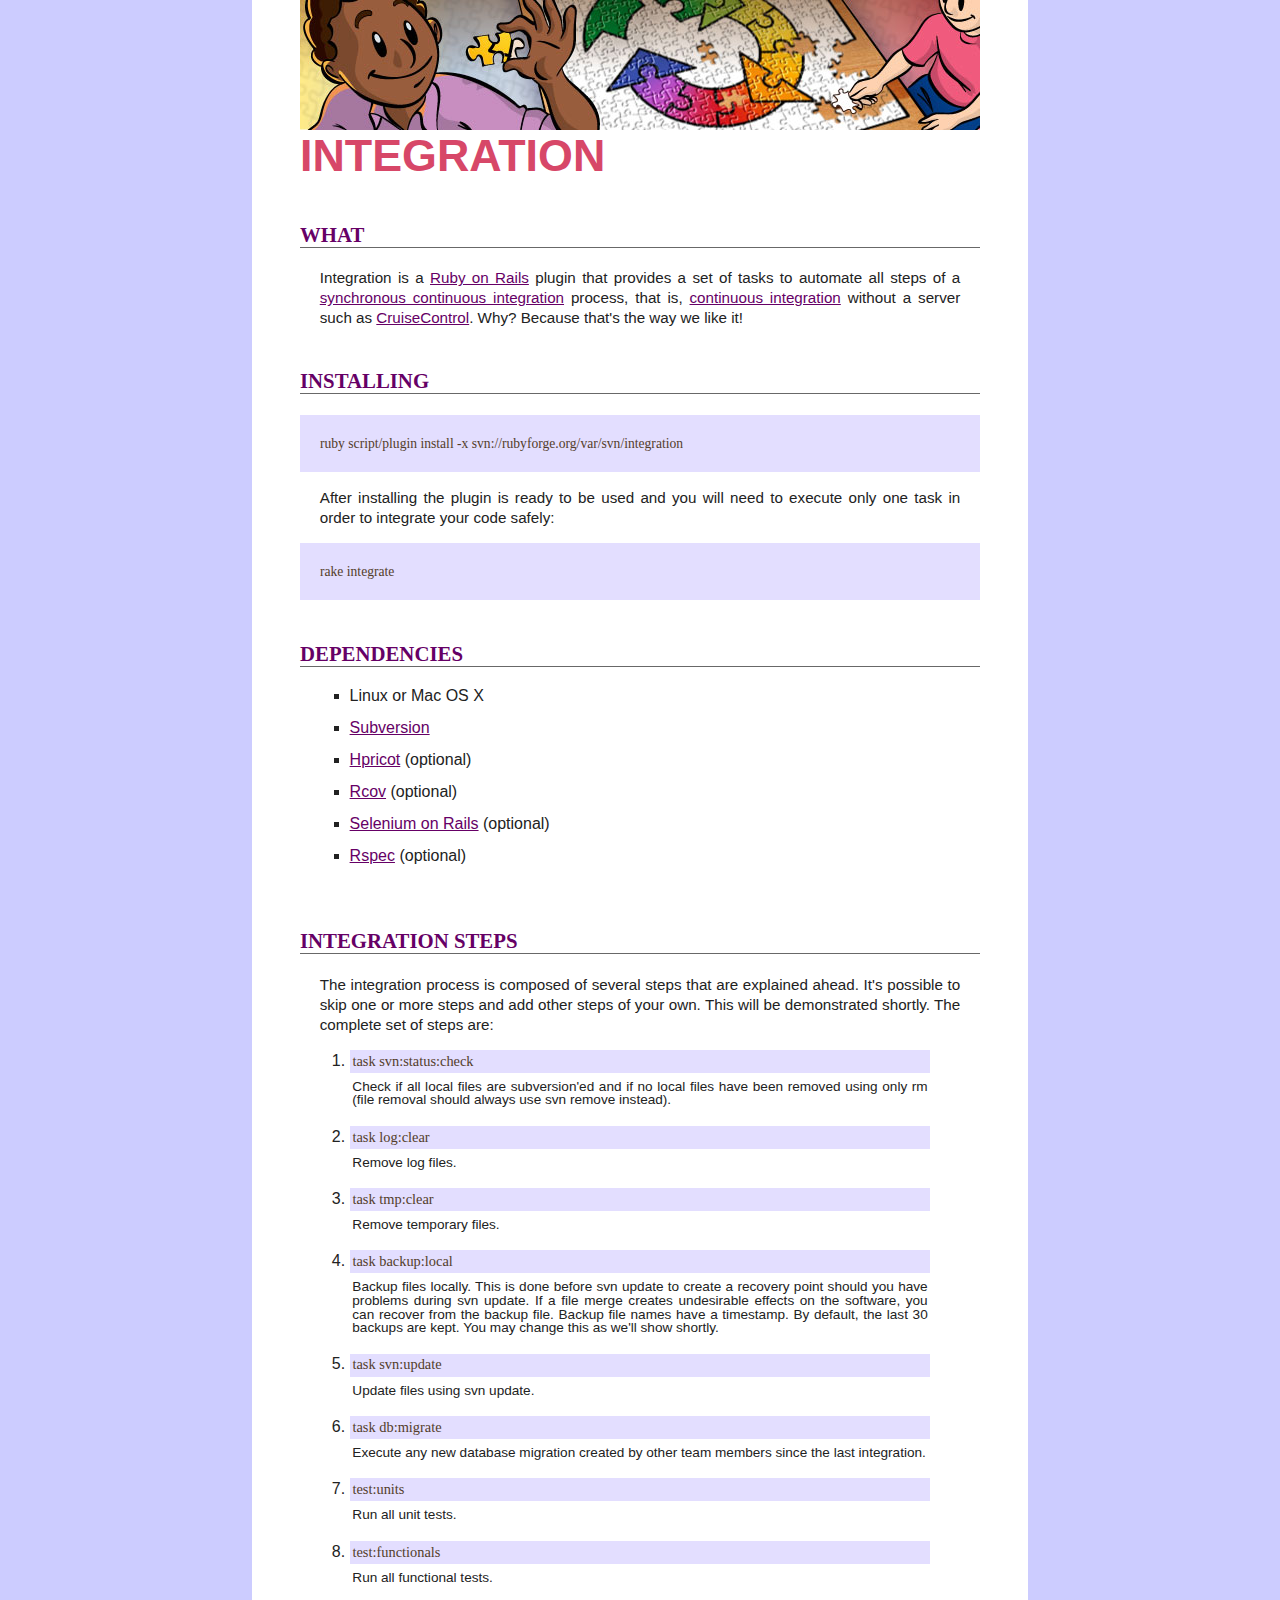
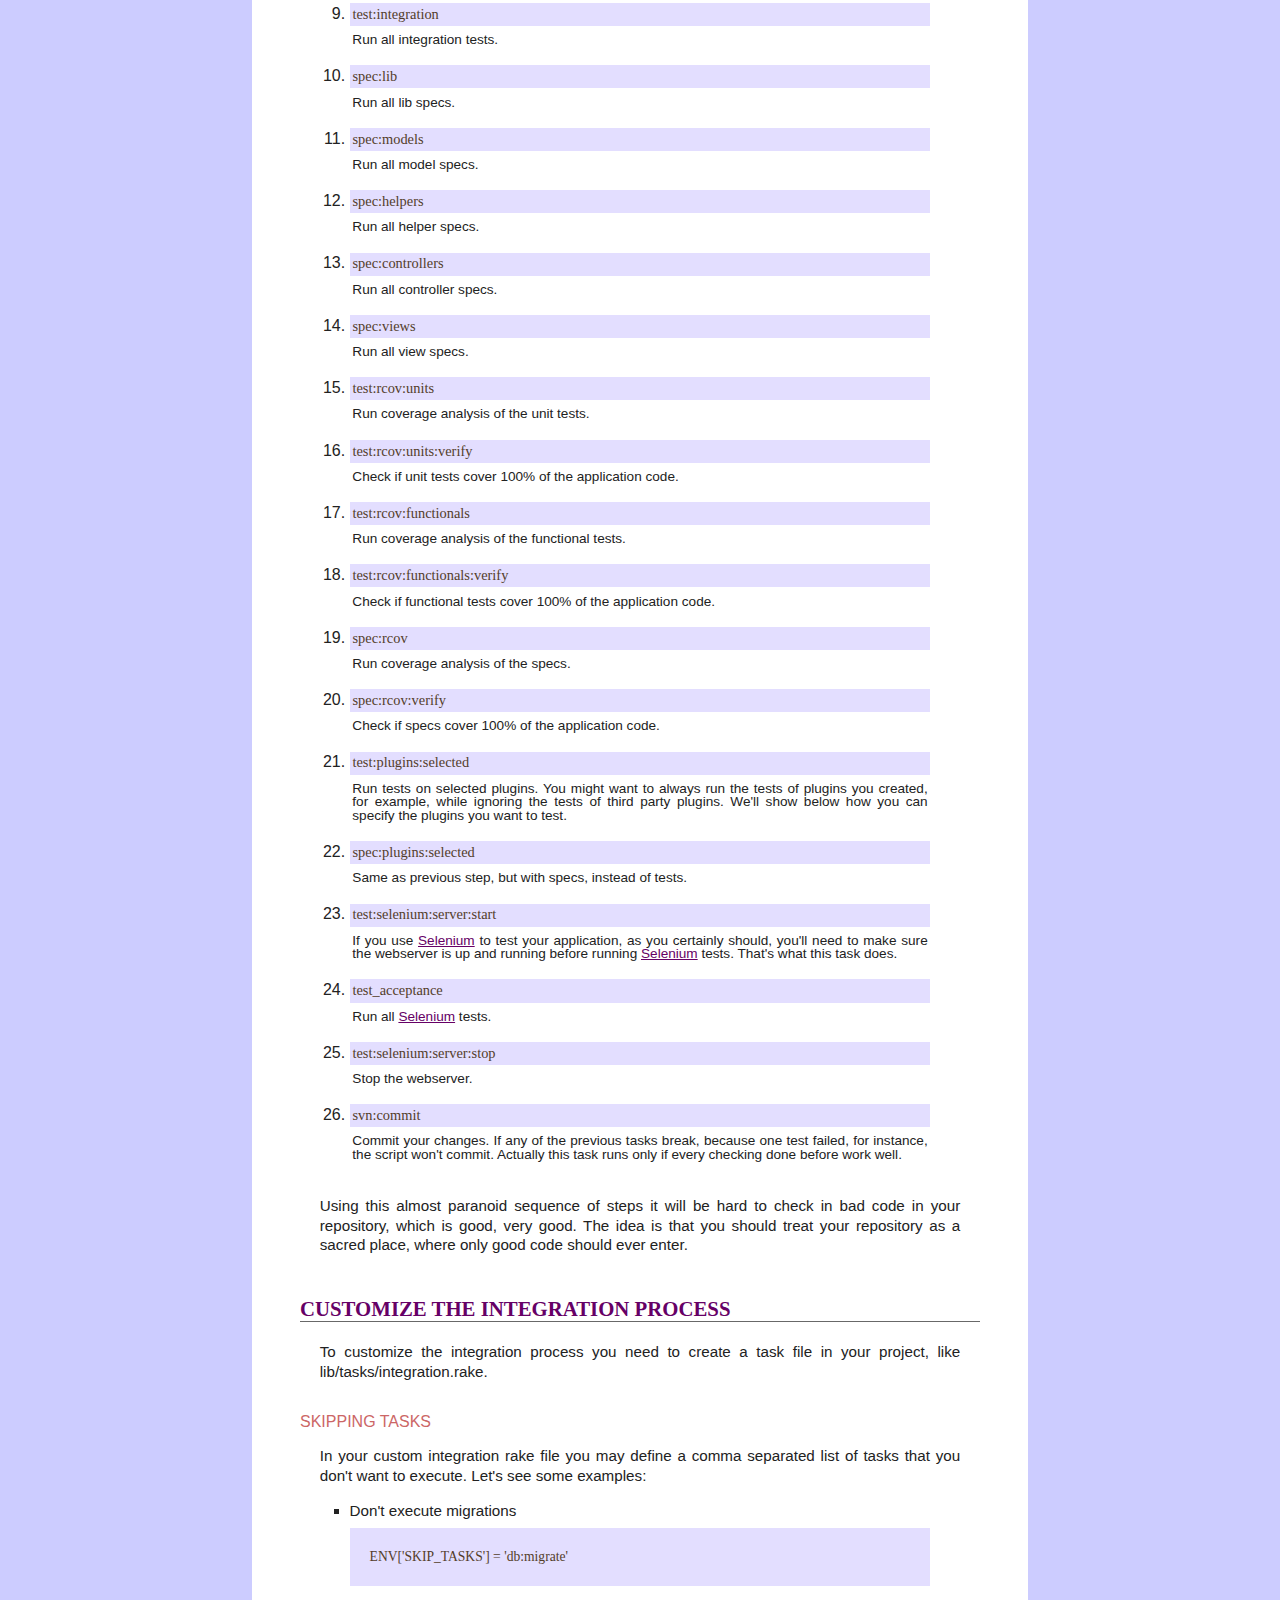
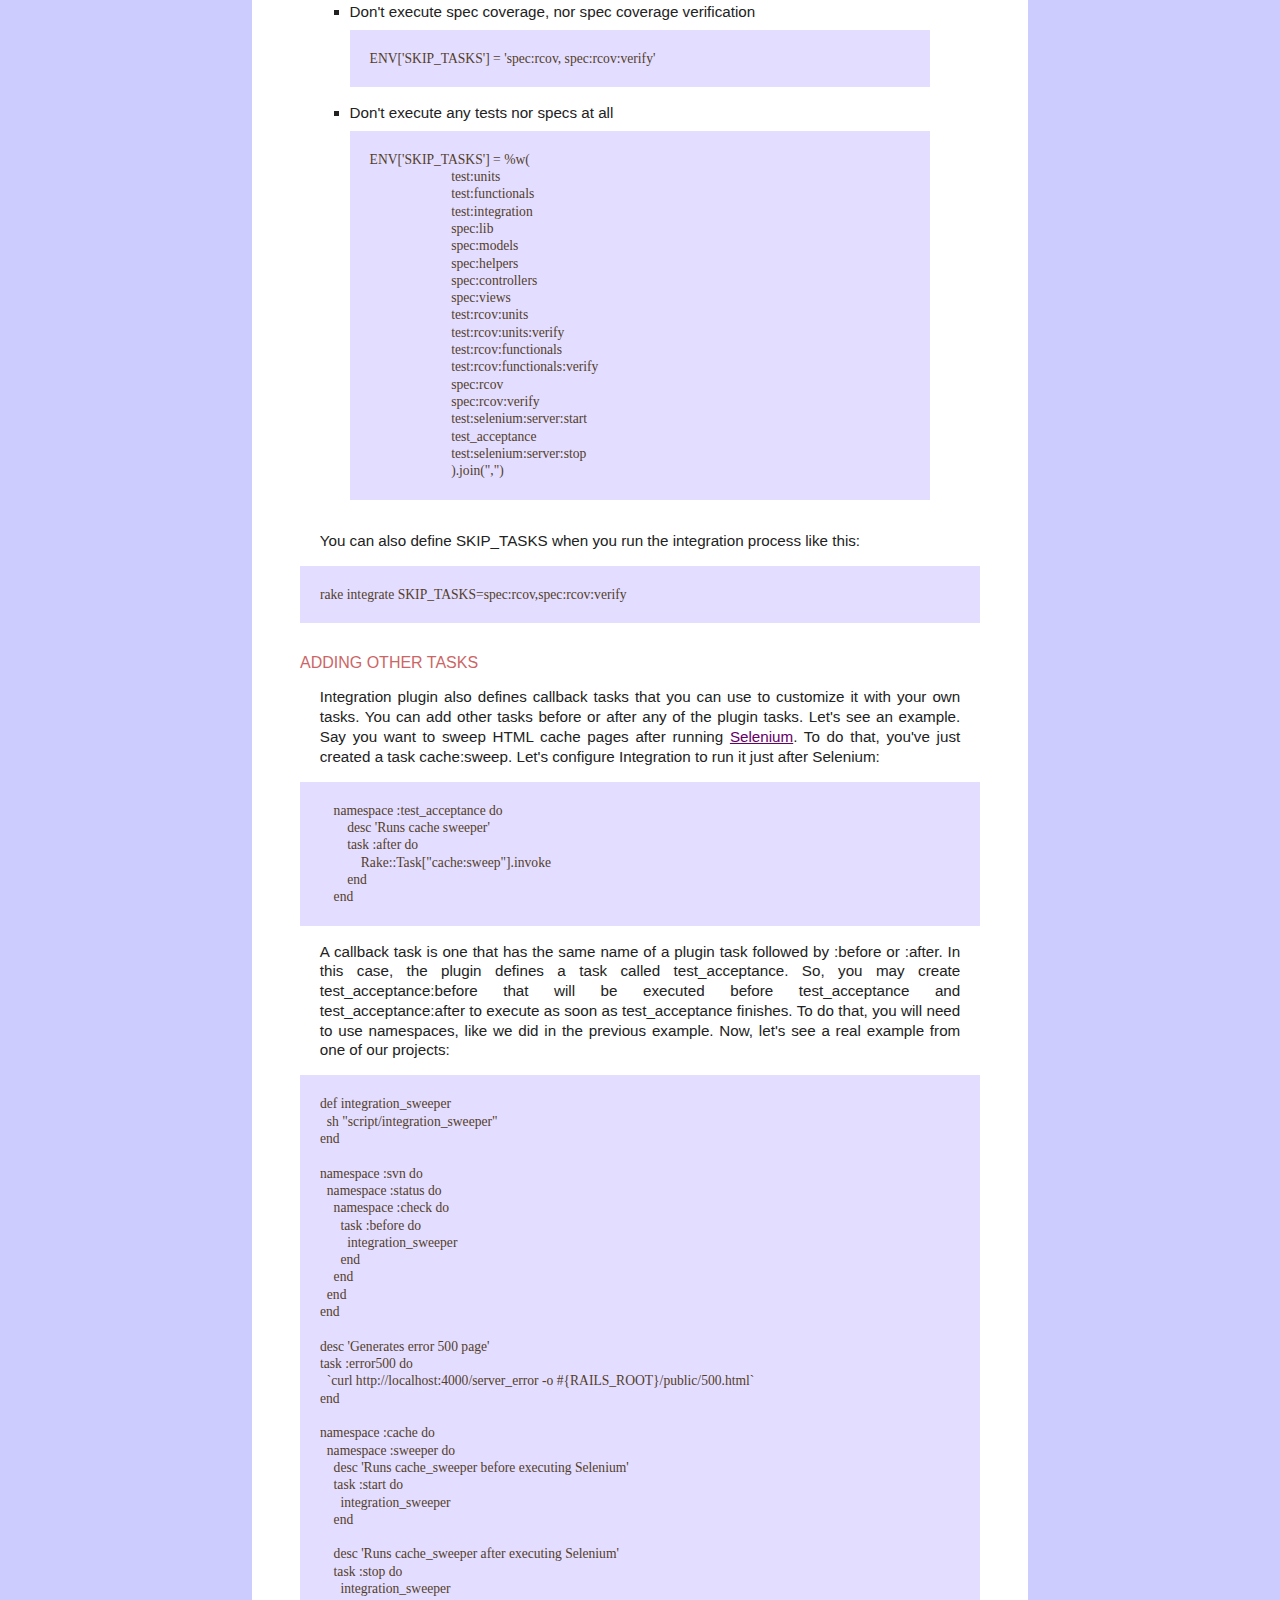
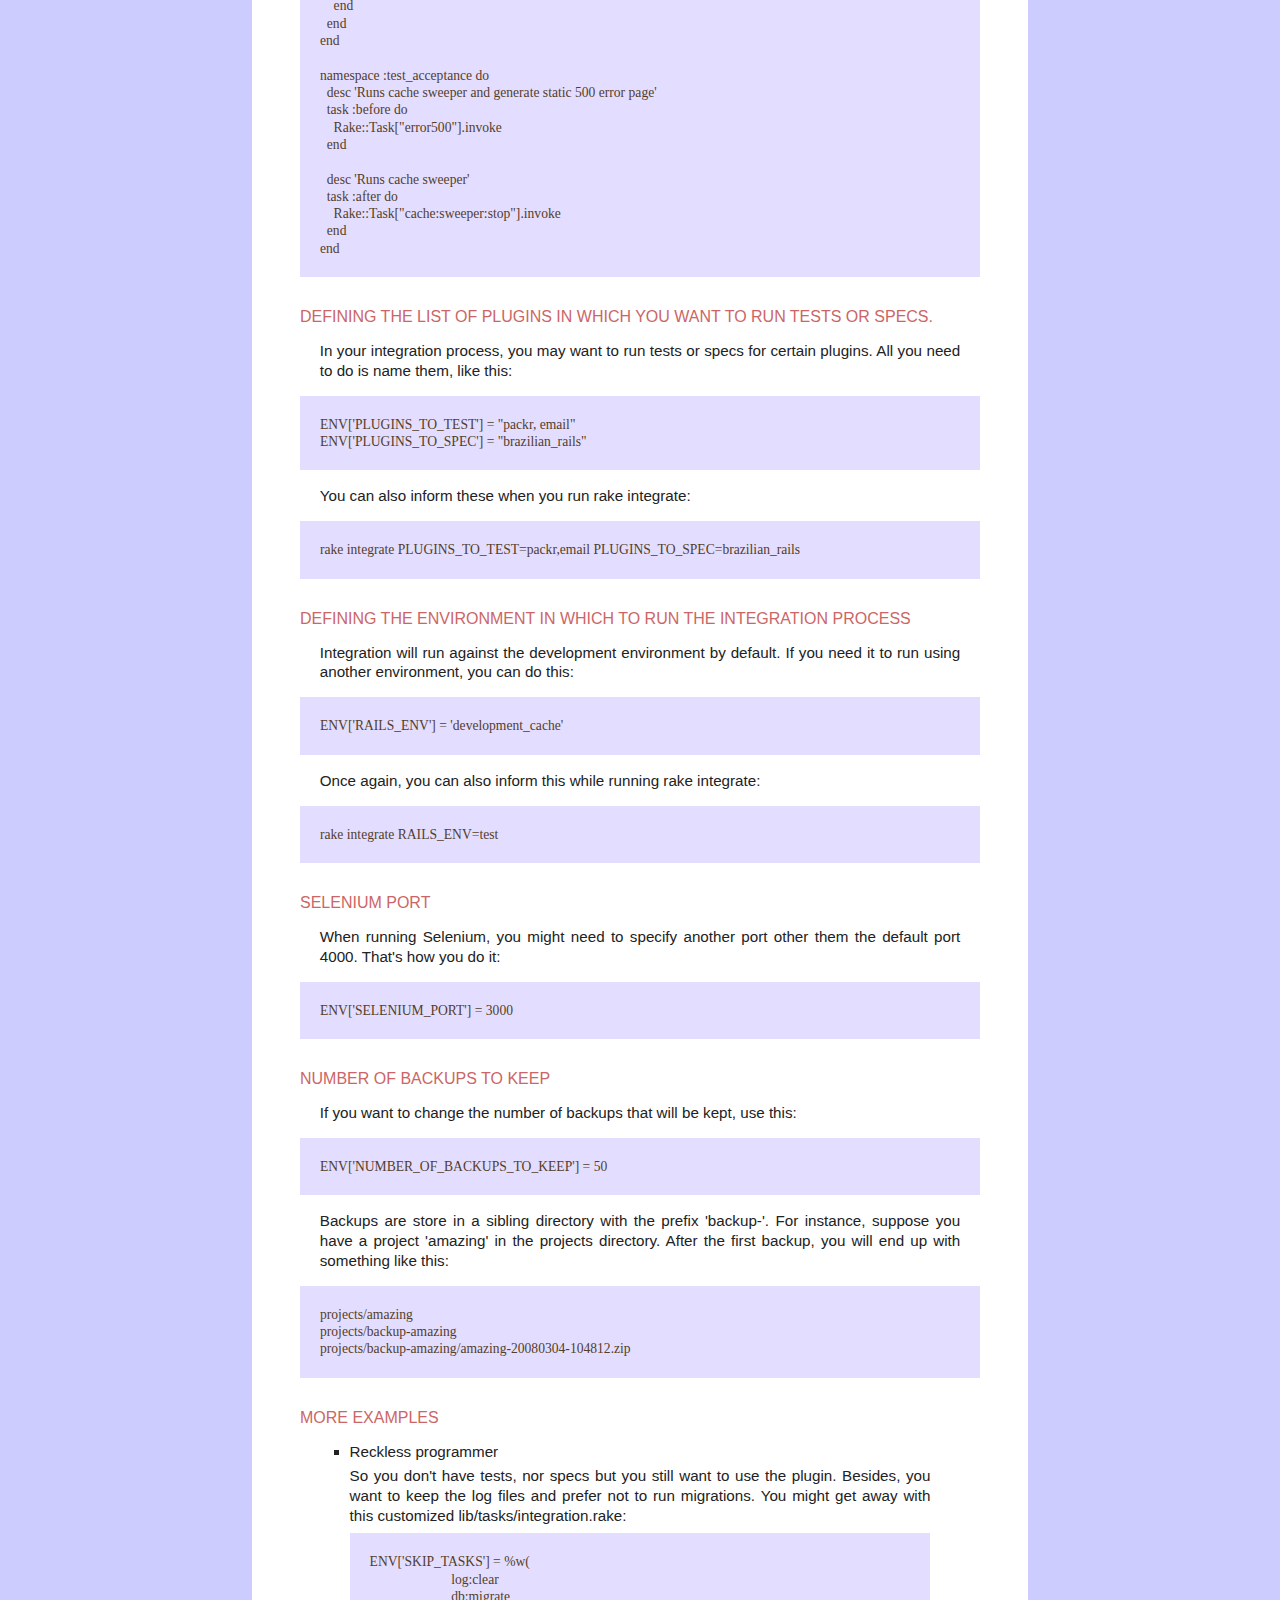
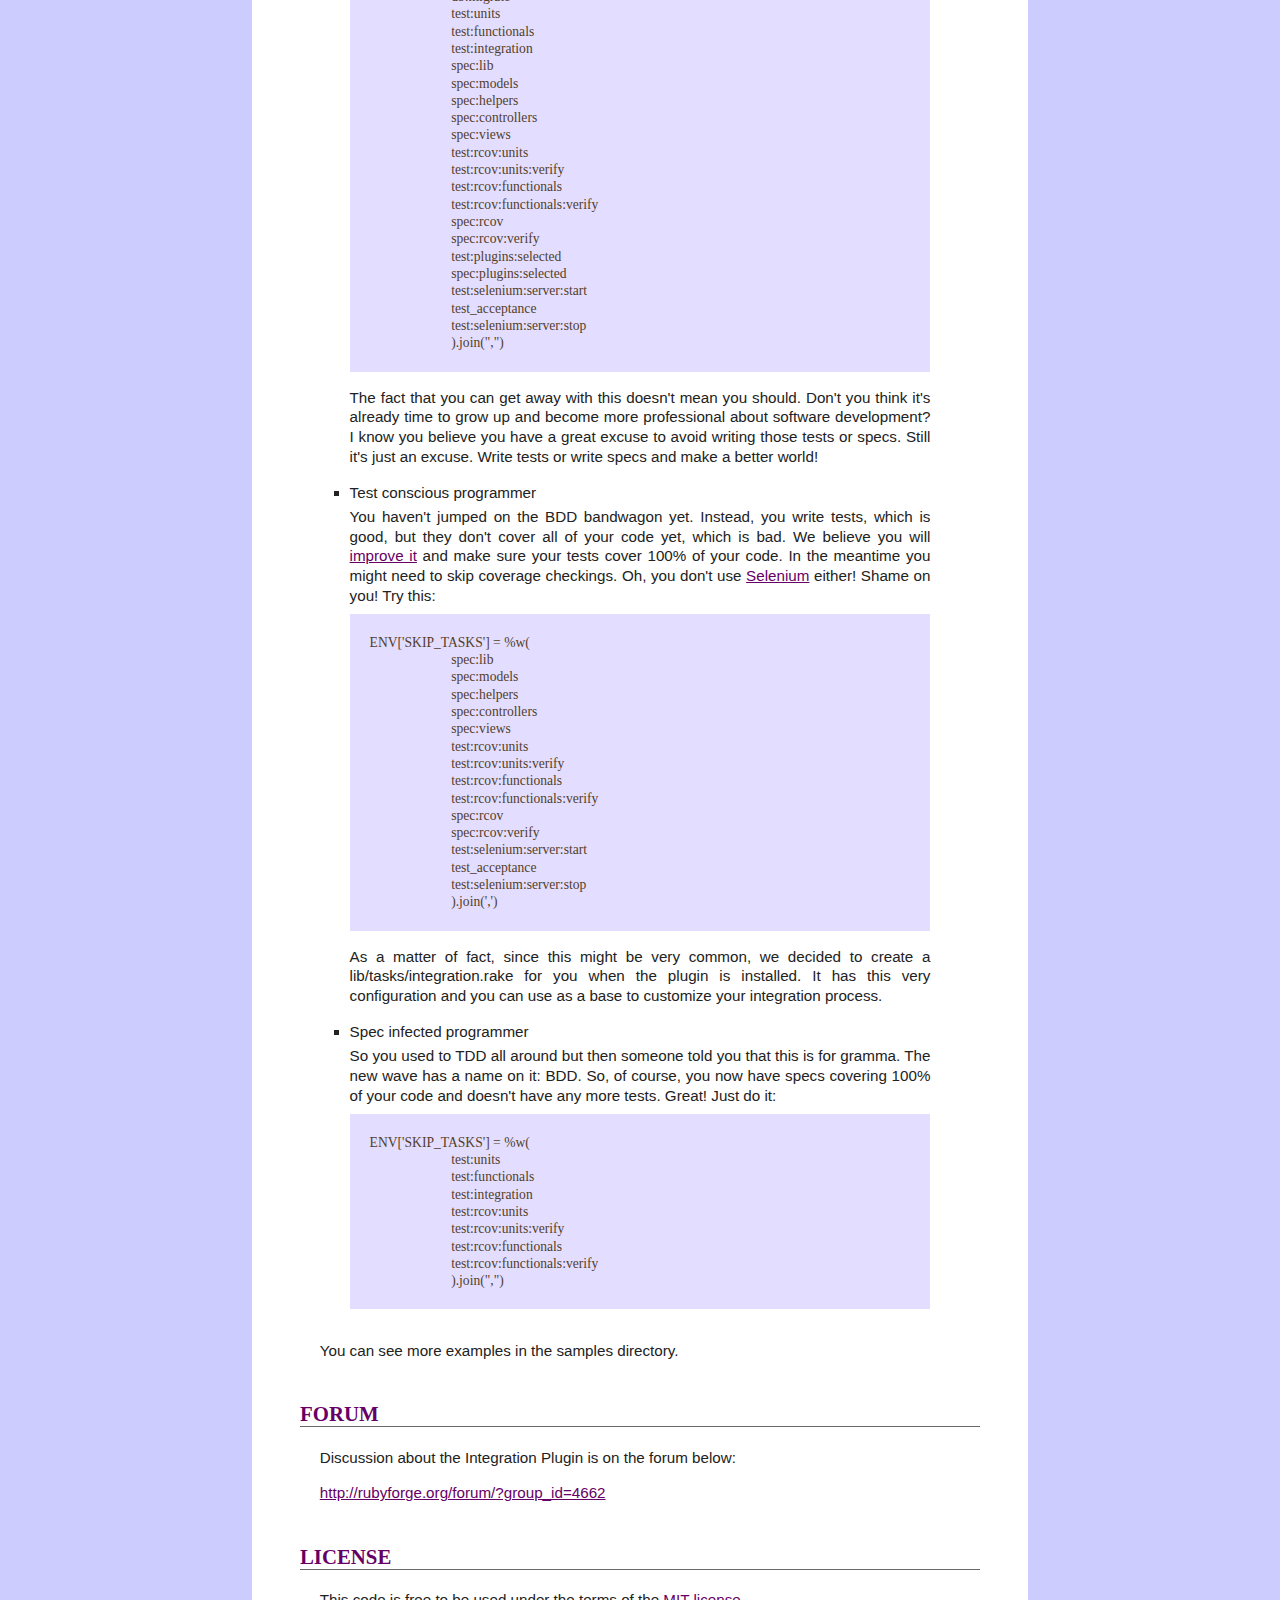
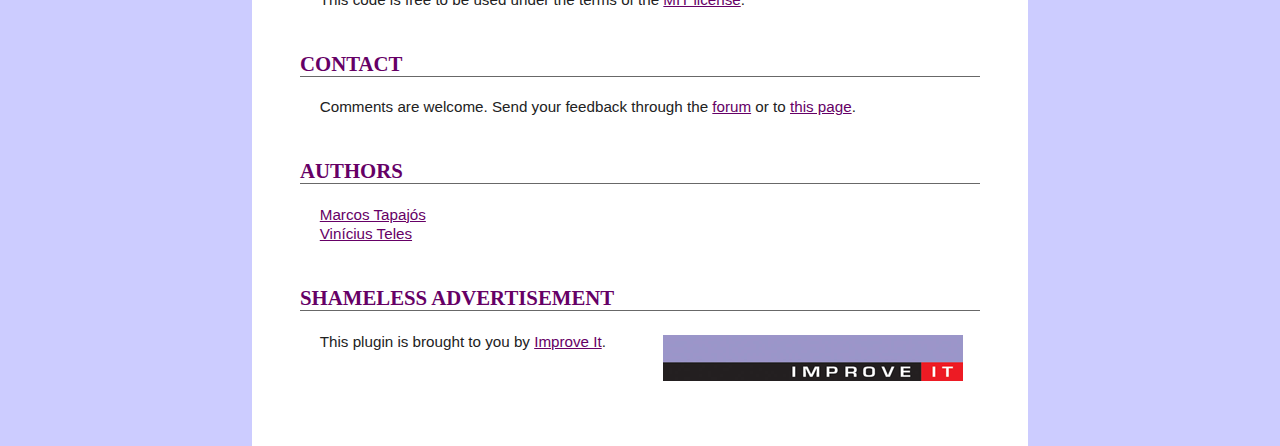
==== doc/index.html @ 5f5f5b19 "Merge commit 'improveit/master'" ====
<!DOCTYPE html PUBLIC "-//W3C//DTD XHTML 1.0 Strict//EN" "http://www.w3.org/TR/xhtml1/DTD/xhtml1-strict.dtd"> 
      <html xmlns="http://www.w3.org/1999/xhtml">
    
  <head>
        <title>Integration</title>
        <meta http-equiv="Content-Type" content="text/html; charset=utf-8"/>
        <link rel="stylesheet" href="stylesheets/screen.css" type="text/css" media="screen" />
      </head>
    
  <body>
<h1>Integration</h1>

<h2>What</h2>

<p>Integration is a <a href="http://www.rubyonrails.org">Ruby on Rails</a> plugin that provides a set of tasks to automate all steps of a <a href="http://jamesshore.com/Blog/Why%20I%20Dont%20Like%20CruiseControl.html">synchronous continuous integration</a> process, that is, <a href="http://martinfowler.com/articles/continuousIntegration.html">continuous integration</a> without a server such as <a href="http://cruisecontrol.sourceforge.net">CruiseControl</a>. Why? Because that's the way we like it!</p>

<h2>Installing</h2>

<pre><code>ruby script/plugin install -x svn://rubyforge.org/var/svn/integration
</code></pre>

<p>After installing the plugin is ready to be used and you will need to execute only one task in order to integrate your code safely:</p>

<pre><code>rake integrate
</code></pre>

<h2>Dependencies</h2>

<ul>
<li>Linux or Mac OS X</li>
<li><a href="http://subversion.tigris.org">Subversion</a></li>
<li><a href="http://code.whytheluckystiff.net/hpricot">Hpricot</a> (optional)</li>
<li><a href="http://eigenclass.org/hiki.rb?rcov">Rcov</a> (optional) </li>
<li><a href="http://selenium-on-rails.openqa.org">Selenium on Rails</a> (optional)</li>
<li><a href="http://rspec.info">Rspec</a> (optional)</li>
</ul>

<h2>Integration Steps</h2>

<p>The integration process is composed of several steps that are explained ahead. It's possible to skip one or more steps and add other steps of your own. This will be demonstrated shortly. The complete set of steps are:</p>

<ol>
<li><p>task svn:status:check  </p>

<p>Check if all local files are subversion'ed and if no local files have been removed using only rm (file removal should always use svn remove instead).</p></li>
<li><p>task log:clear  </p>

<p>Remove log files.</p></li>
<li><p>task tmp:clear  </p>

<p>Remove temporary files.</p></li>
<li><p>task backup:local  </p>

<p>Backup files locally. This is done before svn update to create a recovery point should you have problems during svn update. If a file merge creates undesirable effects on the software, you can recover from the backup file.
Backup file names have a timestamp. By default, the last 30 backups are kept. You may change this as we'll show shortly.</p></li>
<li><p>task svn:update  </p>

<p>Update files using svn update.</p></li>
<li><p>task db:migrate</p>

<p>Execute any new database migration created by other team members since the last integration.</p></li>
<li><p>test:units  </p>

<p>Run all unit tests.</p></li>
<li><p>test:functionals  </p>

<p>Run all functional tests.</p></li>
<li><p>test:integration  </p>

<p>Run all integration tests.</p></li>
<li><p>spec:lib  </p>

<p>Run all lib specs.</p></li>
<li><p>spec:models  </p>

<p>Run all model specs.</p></li>
<li><p>spec:helpers  </p>

<p>Run all helper specs.</p></li>
<li><p>spec:controllers  </p>

<p>Run all controller specs.</p></li>
<li><p>spec:views  </p>

<p>Run all view specs.</p></li>
<li><p>test:rcov:units  </p>

<p>Run coverage analysis of the unit tests.</p></li>
<li><p>test:rcov:units:verify  </p>

<p>Check if unit tests cover 100% of the application code.</p></li>
<li><p>test:rcov:functionals  </p>

<p>Run coverage analysis of the functional tests.</p></li>
<li><p>test:rcov:functionals:verify  </p>

<p>Check if functional tests cover 100% of the application code.</p></li>
<li><p>spec:rcov  </p>

<p>Run coverage analysis of the specs.</p></li>
<li><p>spec:rcov:verify  </p>

<p>Check if specs cover 100% of the application code.</p></li>
<li><p>test:plugins:selected  </p>

<p>Run tests on selected plugins. You might want to always run the tests of plugins you created, for example, while ignoring the tests of third party plugins. We'll show below how you can specify the plugins you want to test.</p></li>
<li><p>spec:plugins:selected  </p>

<p>Same as previous step, but with specs, instead of tests.</p></li>
<li><p>test:selenium:server:start  </p>

<p>If you use <a href="http://selenium-on-rails.openqa.org">Selenium</a> to test your application, as you certainly should, you'll need to make sure the webserver is up and running before running <a href="http://selenium-on-rails.openqa.org">Selenium</a> tests. That's what this task does.</p></li>
<li><p>test_acceptance</p>

<p>Run all <a href="http://selenium-on-rails.openqa.org">Selenium</a> tests.</p></li>
<li><p>test:selenium:server:stop</p>

<p>Stop the webserver.</p></li>
<li><p>svn:commit</p>

<p>Commit your changes. If any of the previous tasks break, because one test failed, for instance, the script won't commit. Actually this task runs only if every checking done before work well.</p></li>
</ol>

<p>Using this almost paranoid sequence of steps it will be hard to check in bad code in your repository, which is good, very good. The idea is that you should treat your repository as a sacred place, where only good code should ever enter.    </p>

<h2>Customize the integration process</h2>

<p>To customize the integration process you need to create a task file in your project, like lib/tasks/integration.rake.</p>

<h3>Skipping tasks</h3>

<p>In your custom integration rake file you may define a comma separated list of tasks that you don't want to execute. Let's see some examples:</p>

<ul>
<li><p>Don't execute migrations  </p>

<pre><code>ENV['SKIP_TASKS'] = 'db:migrate'
</code></pre></li>
<li><p>Don't execute spec coverage, nor spec coverage verification  </p>

<pre><code>ENV['SKIP_TASKS'] = 'spec:rcov, spec:rcov:verify'
</code></pre></li>
<li><p>Don't execute any tests nor specs at all</p>

<pre><code>ENV['SKIP_TASKS'] = %w( 
                        test:units
                        test:functionals
                        test:integration
                        spec:lib
                        spec:models
                        spec:helpers
                        spec:controllers
                        spec:views
                        test:rcov:units
                        test:rcov:units:verify
                        test:rcov:functionals
                        test:rcov:functionals:verify
                        spec:rcov
                        spec:rcov:verify
                        test:selenium:server:start
                        test_acceptance
                        test:selenium:server:stop
                        ).join(",")
</code></pre></li>
</ul>

<p>You can also define SKIP_TASKS when you run the integration process like this:</p>

<pre><code>rake integrate SKIP_TASKS=spec:rcov,spec:rcov:verify
</code></pre>

<h3>Adding other tasks</h3>

<p>Integration plugin also defines callback tasks that you can use to customize it with your own tasks. You can add other tasks before or after any of the plugin tasks. Let's see an example. Say you want to sweep HTML cache pages after running <a href="http://selenium-on-rails.openqa.org">Selenium</a>. To do that, you've just created a task cache:sweep. Let's configure Integration to run it just after Selenium:</p>

<pre><code>    namespace :test_acceptance do
        desc 'Runs cache sweeper'
        task :after do
            Rake::Task["cache:sweep"].invoke 
        end
    end
</code></pre>

<p>A callback task is one that has the same name of a plugin task followed by :before or :after. In this case, the plugin defines a task called test_acceptance. So, you may create test_acceptance:before that will be executed before test_acceptance and test_acceptance:after to execute as soon as test_acceptance finishes. To do that, you will need to use namespaces, like we did in the previous example. Now, let's see a real example from one of our projects:</p>

<pre><code>def integration_sweeper
  sh "script/integration_sweeper"
end

namespace :svn do
  namespace :status do
    namespace :check do
      task :before do
        integration_sweeper
      end
    end
  end
end

desc 'Generates error 500 page'
task :error500 do
  `curl http://localhost:4000/server_error -o #{RAILS_ROOT}/public/500.html`
end

namespace :cache do
  namespace :sweeper do
    desc 'Runs cache_sweeper before executing Selenium'
    task :start do
      integration_sweeper
    end

    desc 'Runs cache_sweeper after executing Selenium'
    task :stop do
      integration_sweeper
    end
  end
end

namespace :test_acceptance do
  desc 'Runs cache sweeper and generate static 500 error page'
  task :before do
    Rake::Task["error500"].invoke 
  end

  desc 'Runs cache sweeper'
  task :after do
    Rake::Task["cache:sweeper:stop"].invoke 
  end
end
</code></pre>

<h3>Defining the list of plugins in which you want to run tests or specs.</h3>

<p>In your integration process, you may want to run tests or specs for certain plugins. All you need to do is name them, like this:</p>

<pre><code>ENV['PLUGINS_TO_TEST'] = "packr, email"
ENV['PLUGINS_TO_SPEC'] = "brazilian_rails"
</code></pre>

<p>You can also inform these when you run rake integrate:</p>

<pre><code>rake integrate PLUGINS_TO_TEST=packr,email PLUGINS_TO_SPEC=brazilian_rails
</code></pre>

<h3>Defining the environment in which to run the integration process</h3>

<p>Integration will run against the development environment by default. If you need it to run using another environment, you can do this:</p>

<pre><code>ENV['RAILS_ENV'] = 'development_cache'
</code></pre>

<p>Once again, you can also inform this while running rake integrate:</p>

<pre><code>rake integrate RAILS_ENV=test
</code></pre>

<h3>Selenium port</h3>

<p>When running Selenium, you might need to specify another port other them the default port 4000. That's how you do it:</p>

<pre><code>ENV['SELENIUM_PORT'] = 3000
</code></pre>

<h3>Number of backups to keep</h3>

<p>If you want to change the number of backups that will be kept, use this:</p>

<pre><code>ENV['NUMBER_OF_BACKUPS_TO_KEEP'] = 50
</code></pre>

<p>Backups are store in a sibling directory with the prefix 'backup-'. For instance, suppose you have a project 'amazing' in the projects directory. After the first backup, you will end up with something like this:</p>

<pre><code>projects/amazing
projects/backup-amazing
projects/backup-amazing/amazing-20080304-104812.zip
</code></pre>

<h3>More examples</h3>

<ul>
<li><p>Reckless programmer</p>

<p>So you don't have tests, nor specs but you still want to use the plugin. Besides, you want to keep the log files and prefer not to run migrations. You might get away with this customized lib/tasks/integration.rake:</p>

<pre><code>ENV['SKIP_TASKS'] = %w(
                        log:clear
                        db:migrate
                        test:units
                        test:functionals
                        test:integration
                        spec:lib
                        spec:models
                        spec:helpers
                        spec:controllers
                        spec:views
                        test:rcov:units
                        test:rcov:units:verify
                        test:rcov:functionals
                        test:rcov:functionals:verify
                        spec:rcov
                        spec:rcov:verify
                        test:plugins:selected
                        spec:plugins:selected
                        test:selenium:server:start
                        test_acceptance
                        test:selenium:server:stop
                        ).join(",")
</code></pre>

<p>The fact that you can get away with this doesn't mean you should. Don't you think it's already time to grow up and become more professional about software development? I know you believe you have a great excuse to avoid writing those tests or specs. Still it's just an excuse. Write tests or write specs and make a better world!</p></li>
<li><p>Test conscious programmer</p>

<p>You haven't jumped on the BDD bandwagon yet. Instead, you write tests, which is good, but they don't cover all of your code yet, which is bad. We believe you will <a href="http://www.improveit.com.br">improve it</a> and make sure your tests cover 100% of your code. In the meantime you might need to skip coverage checkings. Oh, you don't use <a href="http://selenium-on-rails.openqa.org">Selenium</a> either! Shame on you! Try this:</p>

<pre><code>ENV['SKIP_TASKS'] = %w( 
                        spec:lib
                        spec:models
                        spec:helpers
                        spec:controllers
                        spec:views
                        test:rcov:units
                        test:rcov:units:verify
                        test:rcov:functionals
                        test:rcov:functionals:verify
                        spec:rcov
                        spec:rcov:verify
                        test:selenium:server:start
                        test_acceptance
                        test:selenium:server:stop
                        ).join(',')
</code></pre>

<p>As a matter of fact, since this might be very common, <strong>we decided to create a lib/tasks/integration.rake for you when the plugin is installed. It has this very configuration and you can use as a base to customize your integration process.</strong></p></li>
<li><p>Spec infected programmer</p>

<p>So you used to TDD all around but then someone told you that this is for gramma. The new wave has a name on it: BDD. So, of course, you now have specs covering 100% of your code and doesn't have any more tests. Great! Just do it:</p>

<pre><code>ENV['SKIP_TASKS'] = %w(
                        test:units
                        test:functionals
                        test:integration
                        test:rcov:units
                        test:rcov:units:verify
                        test:rcov:functionals
                        test:rcov:functionals:verify
                        ).join(",")
</code></pre></li>
</ul>

<p>You can see more examples in the samples directory.</p>

<h2>Forum</h2>

<p>Discussion about the Integration Plugin is on the forum below:</p>

<p><a href="http://rubyforge.org/forum/?group_id=4662">http://rubyforge.org/forum/?group_id=4662</a></p>

<h2>License</h2>

<p>This code is free to be used under the terms of the <a href="http://www.opensource.org/licenses/mit-license.php">MIT license</a>.</p>

<h2>Contact</h2>

<p>Comments are welcome. Send your feedback through the <a href="http://rubyforge.org/forum/?group_id=4662">forum</a> or to <a href="http://www.improveit.com.br/contato">this page</a>.</p>

<h2>Authors</h2>

<p><a href="http://www.improveit.com.br/tapajos">Marcos Tapajós</a><br/>
<a href="http://www.improveit.com.br/vinicius">Vinícius Teles</a></p>

<h2>Shameless advertisement</h2>

<p>This plugin is brought to you by <a href="http://www.improveit.com.br">Improve It</a>.</p>

<p><a href="http://www.improveit.com.br"><img src="improveit.gif" alt="Improve It" title="Improve It"/></a></p>
  </body>
</html>
---- doc/stylesheets/screen.css ----
html * {
    color:                  #222;
    font:                   normal normal normal 1em/1em "Trebuchet MS", "Lucida Grande", Helvetica, Arial, sans-serif;
	padding:				0;
	background:				none;
	border:					none;
	margin:					0;
}

html {
	background:				#CCCCFF;
}

body {
	width:					42.5em;
	padding:				0 3em 5em 3em;
	background: 			#FFF;
	margin:					0 auto;
	position:				relative;
}

h1, h2, h3 {
	text-transform:			uppercase;
	margin:					2em 0 1em 0;
}

h1 {
	color:					#D74768;
	font:					normal normal bold 280% "Eurostile", "Trebuchet MS", "Lucida Grande", Helvetica, Arial, sans-serif;
	padding-top:			130px;
	background: 			#FFF url("../continuous_integration.jpg") no-repeat;
	margin:					0;
}

h2 {
	color:					#660066;
	font:					normal normal bold 130% Georgia, Times, "Times New Roman", serif;
	border-bottom: 			1px solid #686868;
}

h3 {
	color:					#CC6666;
}

a {
	color:					#660066;
}

p {
	font-size:				95%;
	line-height:			1.3em;
	text-align:				justify;
	padding:				0 1.3em;
	margin:					.5em 0 1em 0;
}

pre {
	padding:				1.25em;
	background-color: 		#E3DEFF;
	margin:					.5em 0 1em 0;
	overflow:				auto;
}

code {
	color:					#533D2A;
	font:					normal normal normal 85%/1.2em "Lucida Console", "Monaco", serif; 
}

ul {
	list-style-type: 		square;
}

ul, ol {
	padding:				0 3.1em .5em 3.1em;
}

ul li, ol li {
	margin-bottom:			1em;
}

ul p, ol p {
	padding:				0;
	margin:					0 0 .3em 0;
}

ol p {
	color:					#533D2A;
	font:					normal normal normal 90%/1.2em "Lucida Console", "Monaco", serif; 
	padding:				.2em;
	background-color: 		#E3DEFF;
}

ol p + p {
	color:					#222;
    font:                   normal normal normal 85%/1em "Trebuchet MS", "Lucida Grande", Helvetica, Arial, sans-serif;
	background:				none;
}

img {
	position:				absolute;
	bottom:					4.3em;
	right:					4.3em;
}
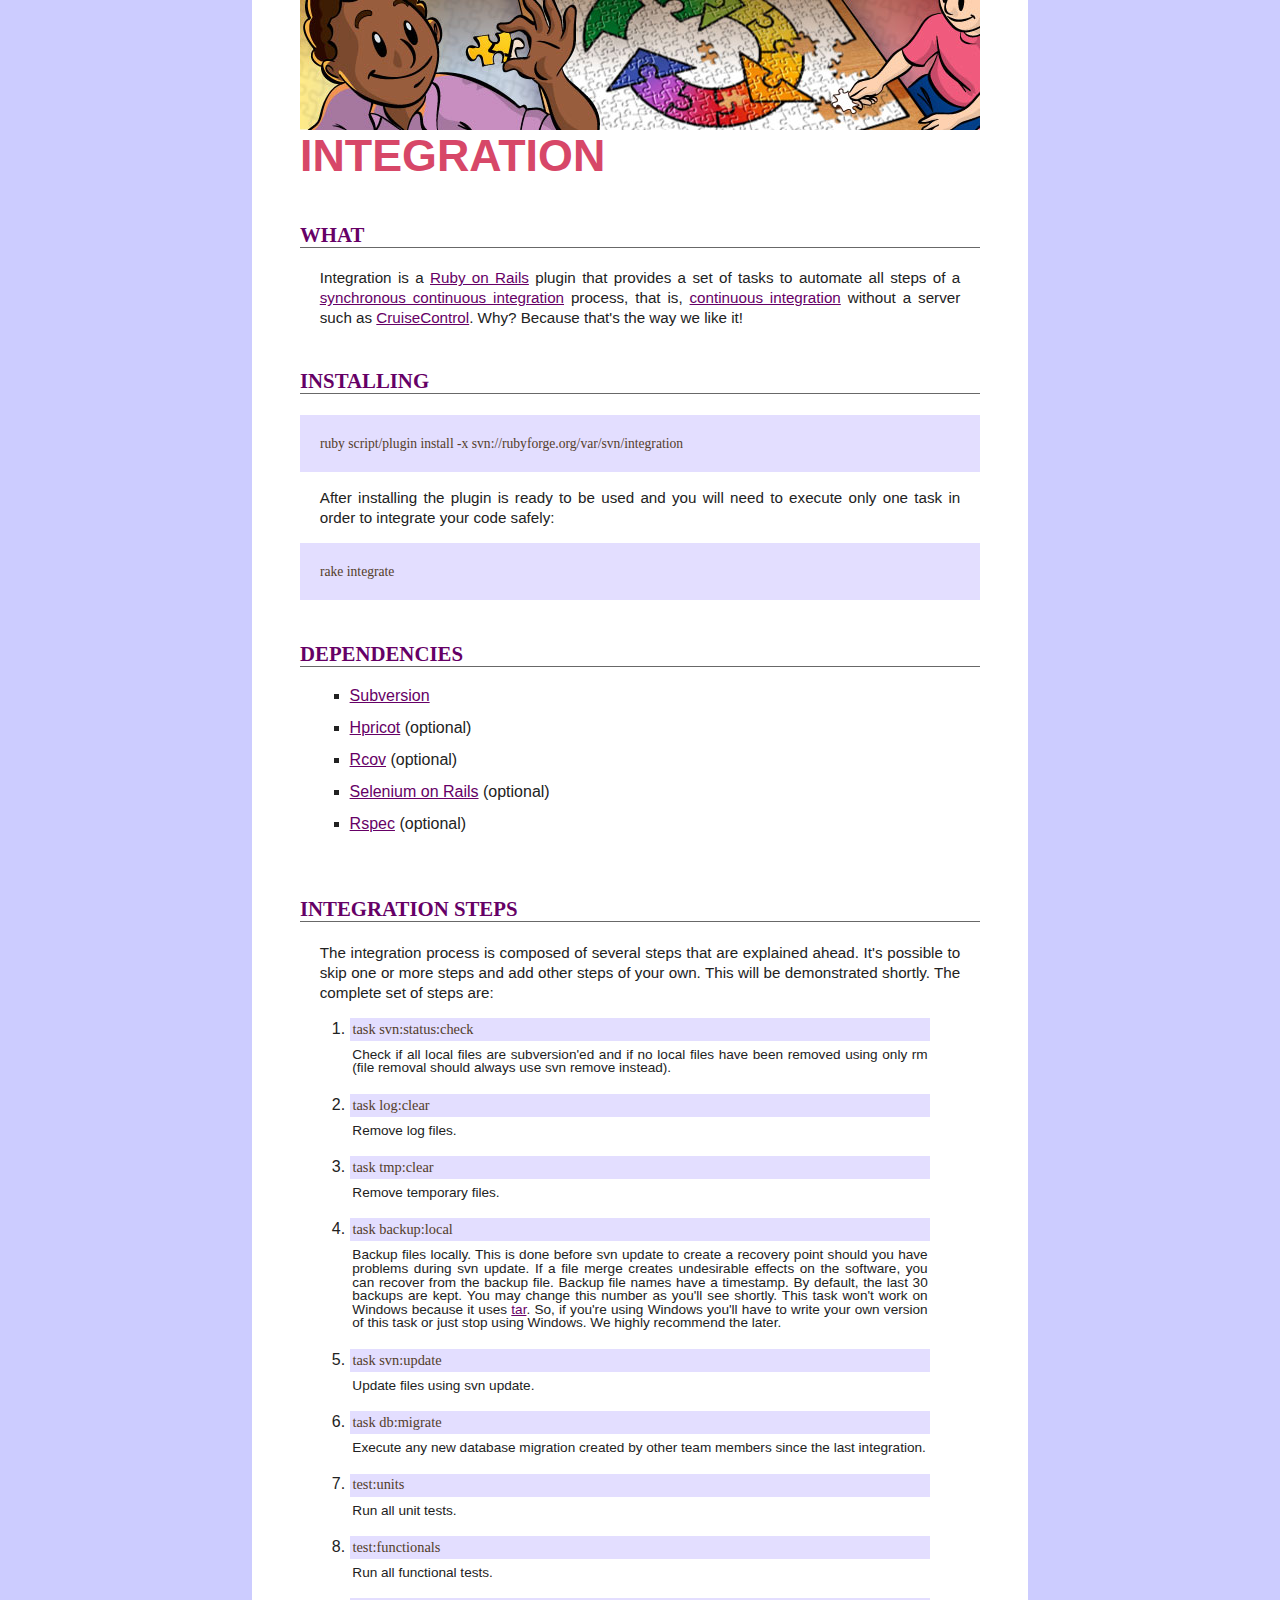
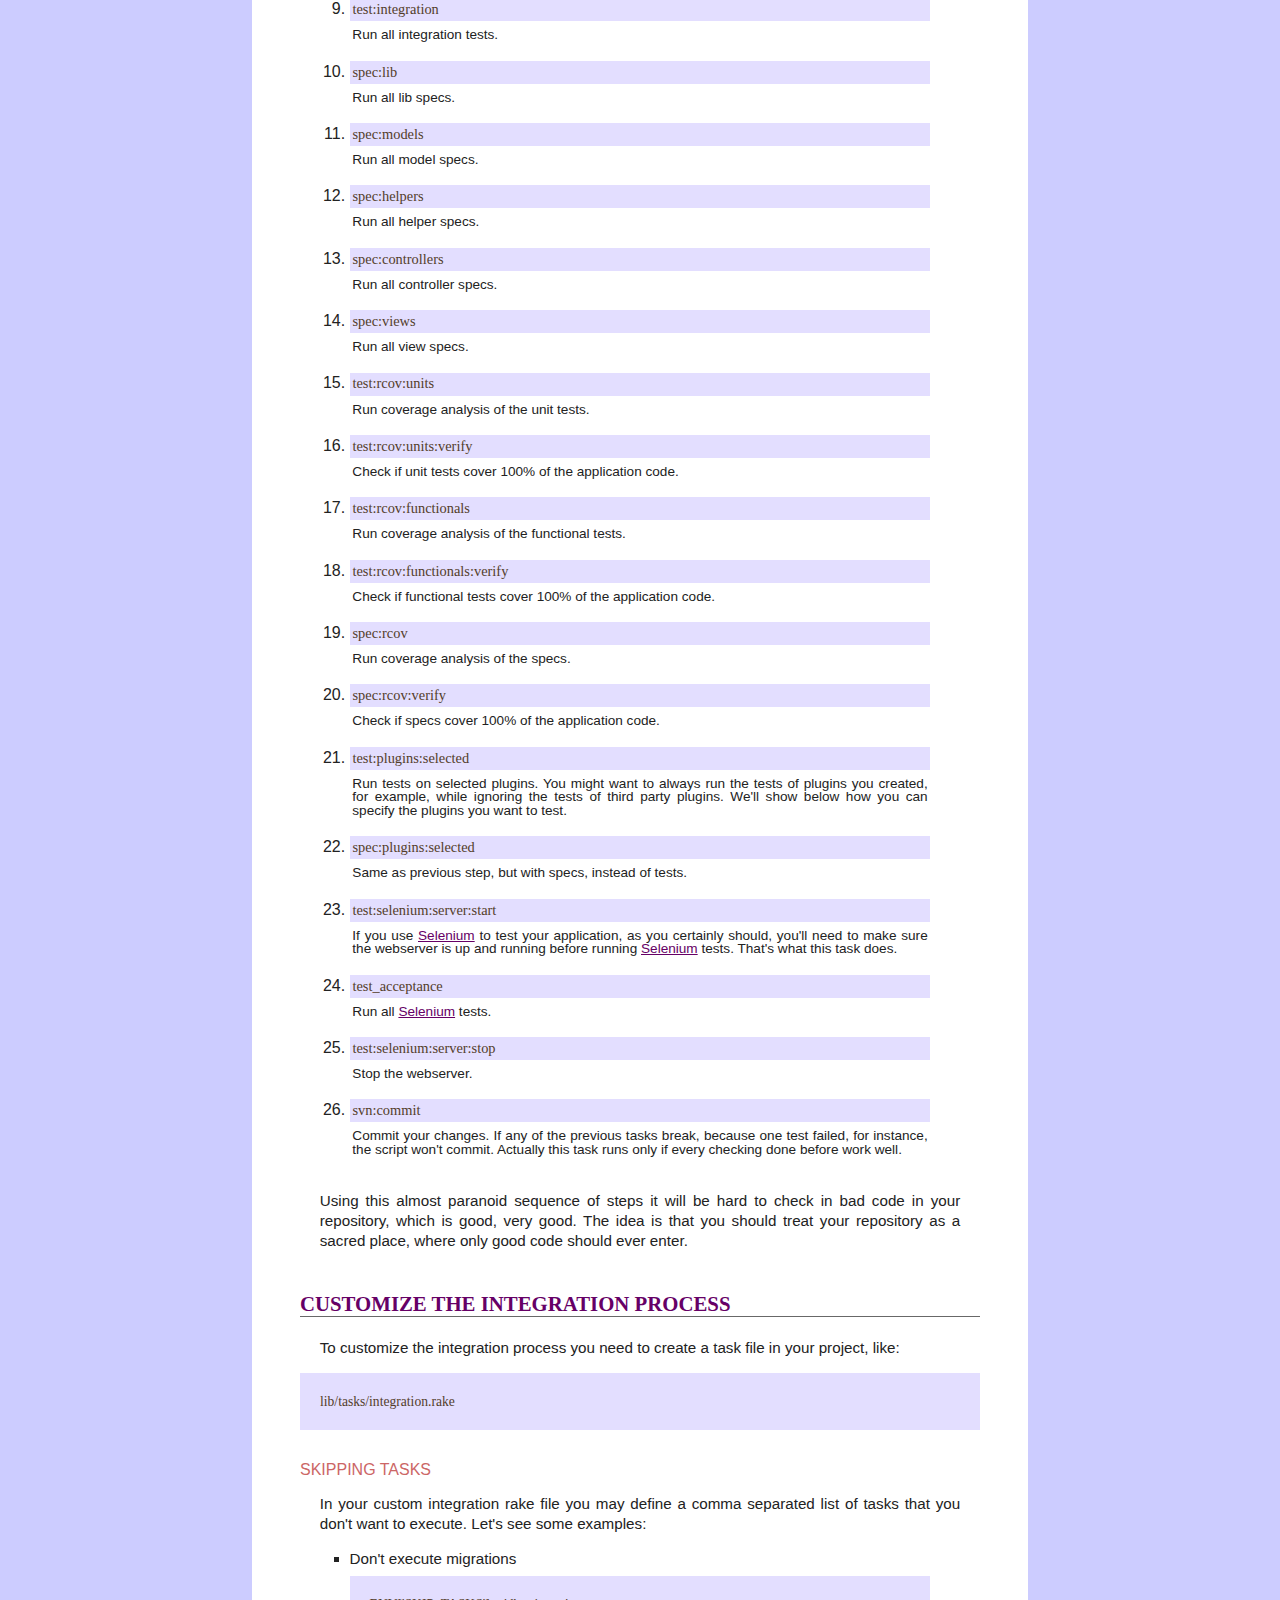
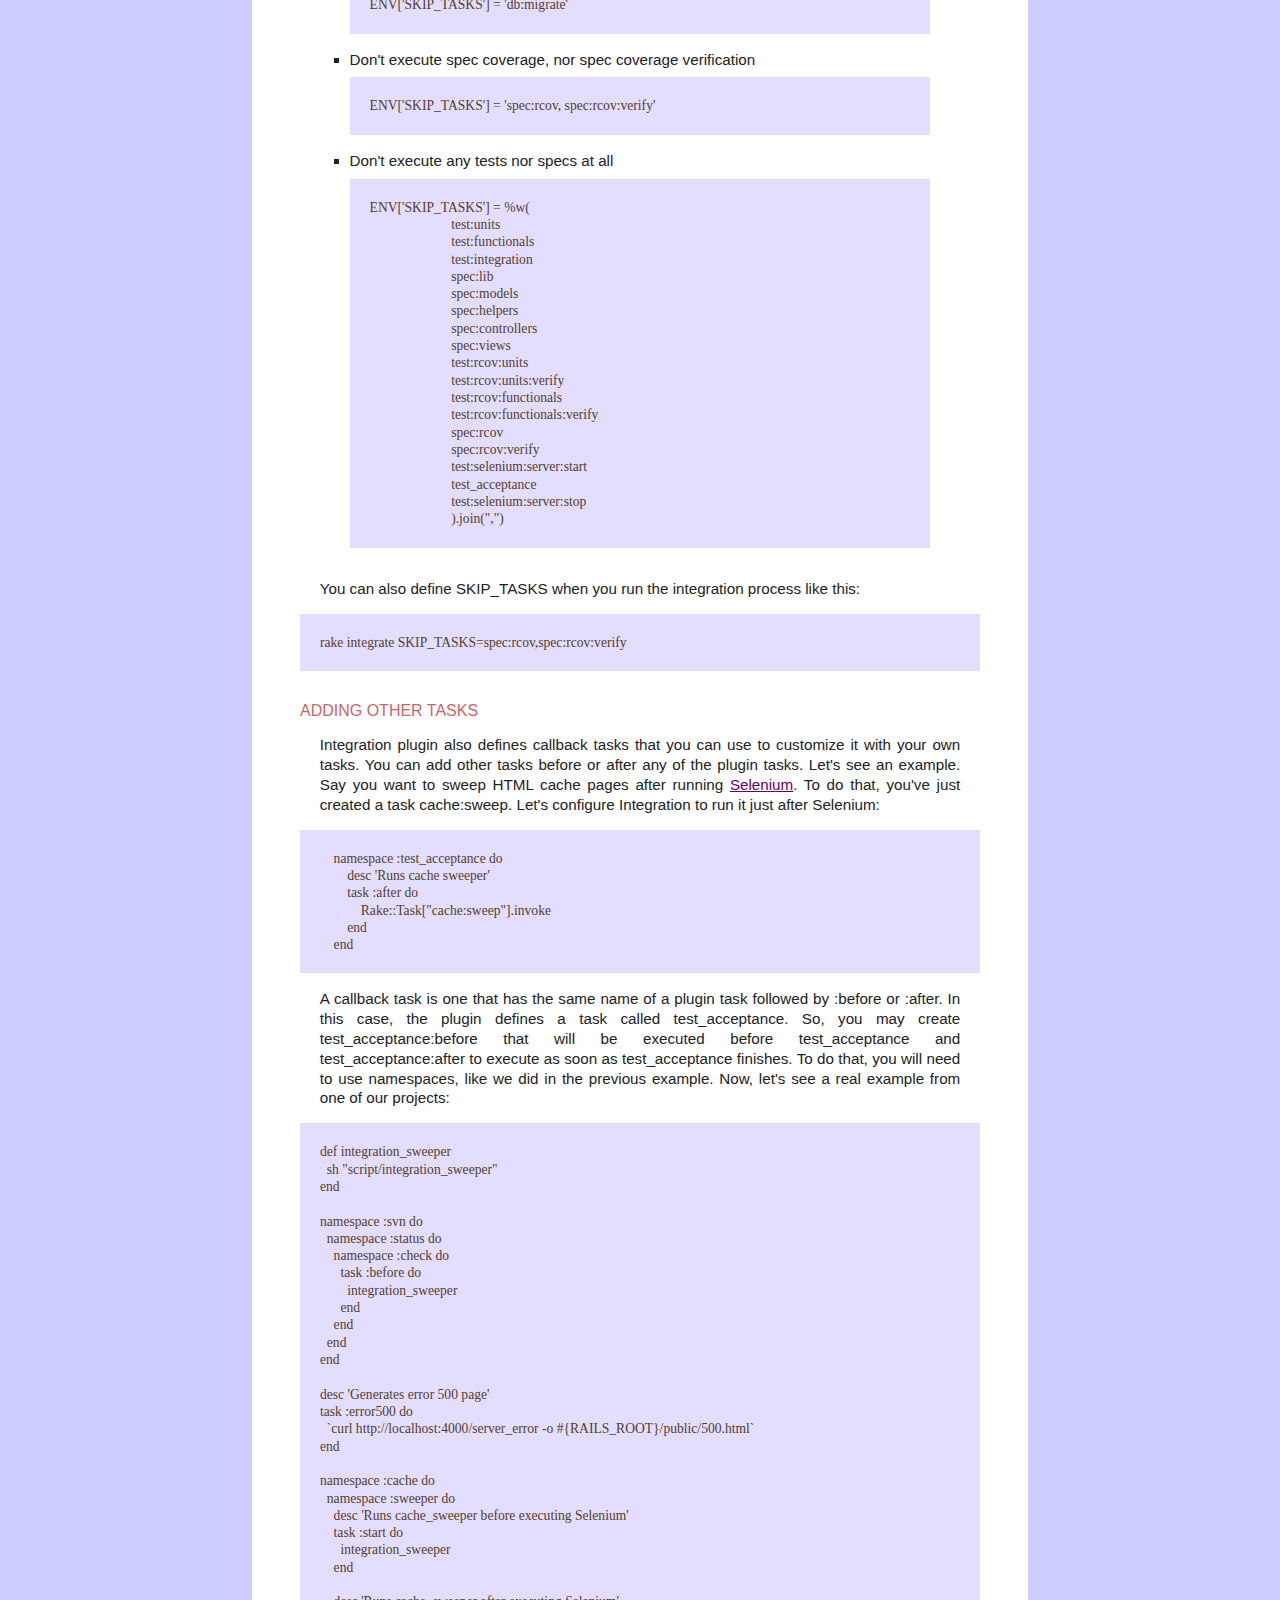
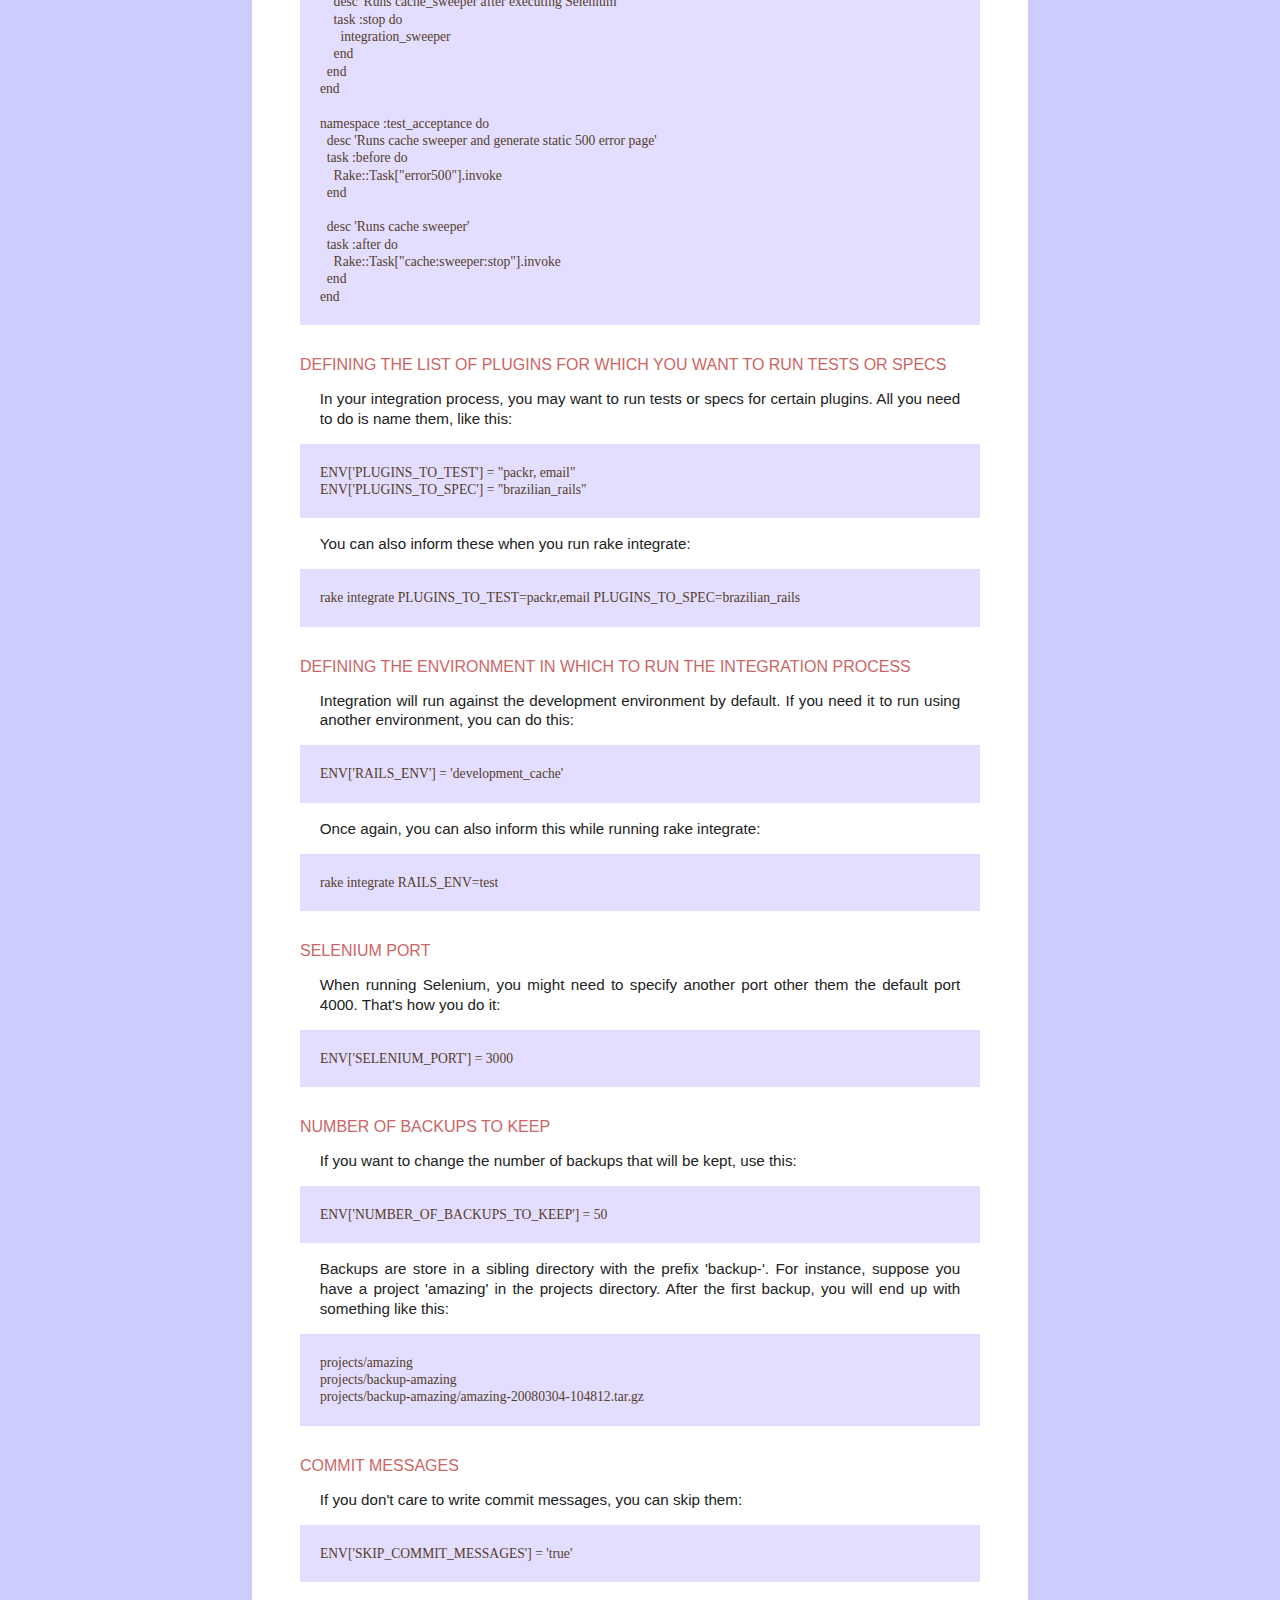
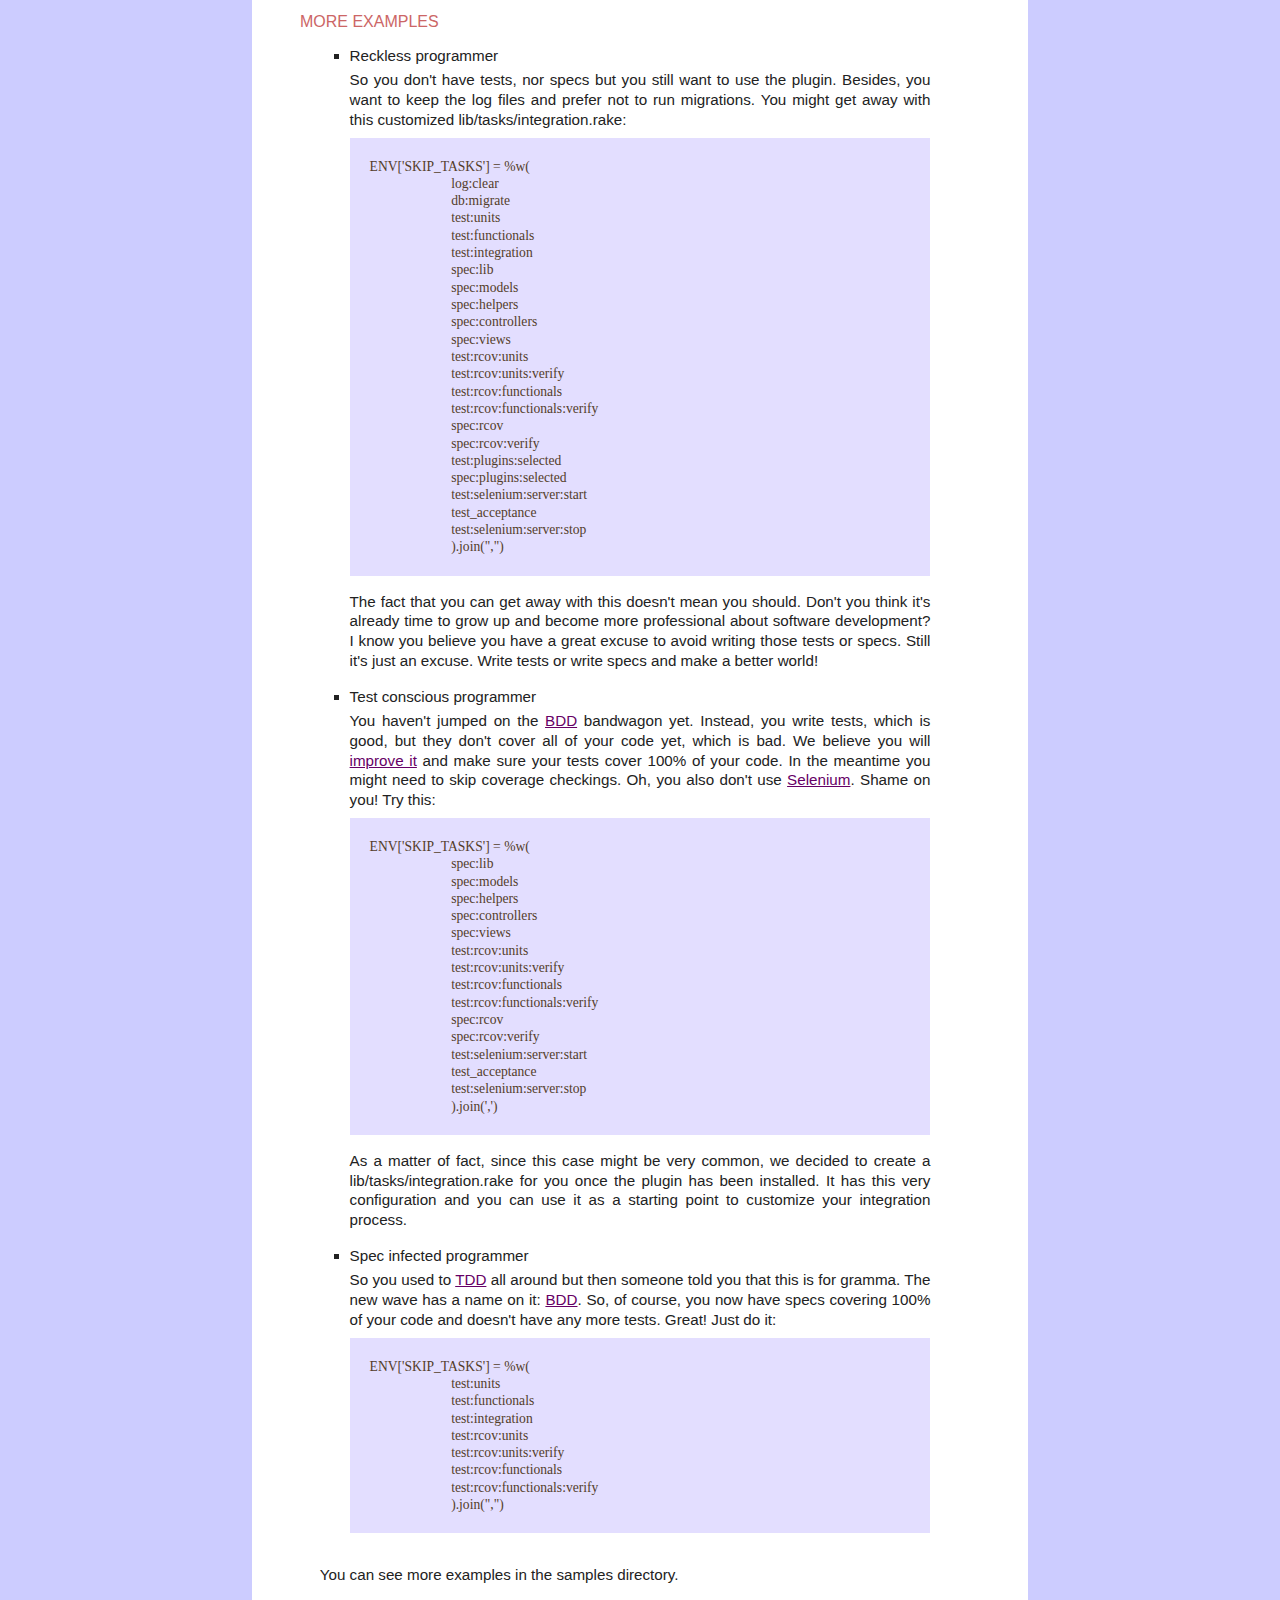
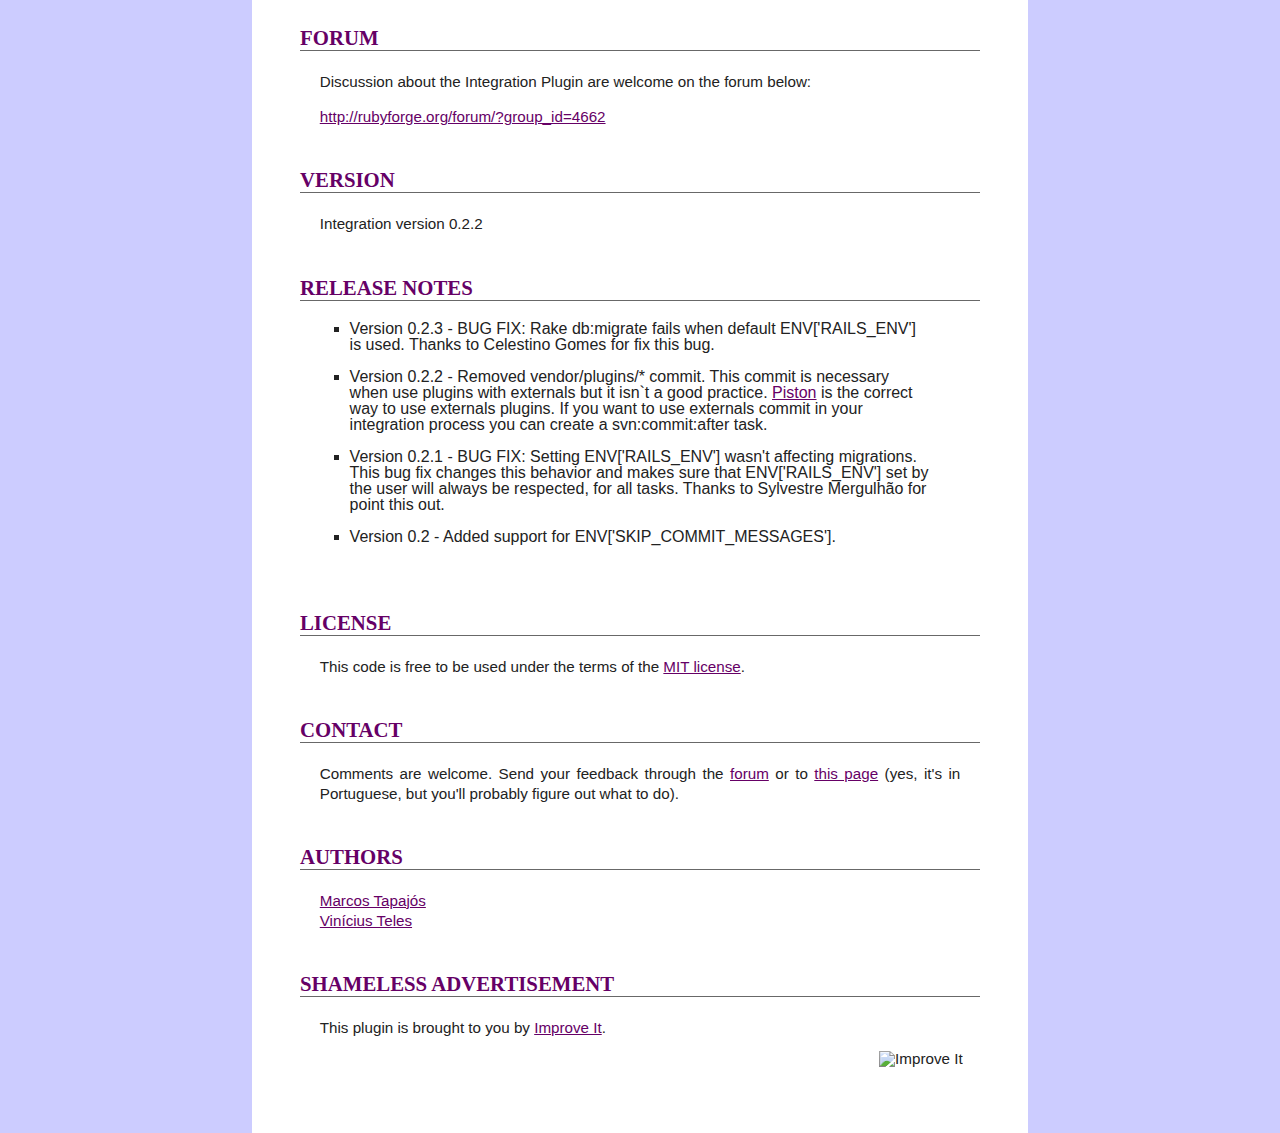
==== commit 628518c8: "See Release notes. Version 0.2.3" ====
--- a/doc/index.html
+++ b/doc/index.html
@@ -28,7 +28,6 @@
 <h2>Dependencies</h2>
 
 <ul>
-<li>Linux or Mac OS X</li>
 <li><a href="http://subversion.tigris.org">Subversion</a></li>
 <li><a href="http://code.whytheluckystiff.net/hpricot">Hpricot</a> (optional)</li>
 <li><a href="http://eigenclass.org/hiki.rb?rcov">Rcov</a> (optional) </li>
@@ -53,7 +52,7 @@
 <li><p>task backup:local  </p>
 
 <p>Backup files locally. This is done before svn update to create a recovery point should you have problems during svn update. If a file merge creates undesirable effects on the software, you can recover from the backup file.
-Backup file names have a timestamp. By default, the last 30 backups are kept. You may change this as we'll show shortly.</p></li>
+Backup file names have a timestamp. By default, the last 30 backups are kept. You may change this number as you'll see shortly. This task won't work on Windows because it uses <a href="http://en.wikipedia.org/wiki/Tar_%28file_format%29">tar</a>. So, if you're using Windows you'll have to write your own version of this task or just stop using Windows. We highly recommend the later.</p></li>
 <li><p>task svn:update  </p>
 
 <p>Update files using svn update.</p></li>
@@ -126,7 +125,10 @@
 
 <h2>Customize the integration process</h2>
 
-<p>To customize the integration process you need to create a task file in your project, like lib/tasks/integration.rake.</p>
+<p>To customize the integration process you need to create a task file in your project, like:</p>
+
+<pre><code>lib/tasks/integration.rake
+</code></pre>
 
 <h3>Skipping tasks</h3>
 
@@ -230,7 +232,7 @@
 end
 </code></pre>
 
-<h3>Defining the list of plugins in which you want to run tests or specs.</h3>
+<h3>Defining the list of plugins for which you want to run tests or specs</h3>
 
 <p>In your integration process, you may want to run tests or specs for certain plugins. All you need to do is name them, like this:</p>
 
@@ -273,7 +275,14 @@
 
 <pre><code>projects/amazing
 projects/backup-amazing
-projects/backup-amazing/amazing-20080304-104812.zip
+projects/backup-amazing/amazing-20080304-104812.tar.gz
+</code></pre>
+
+<h3>Commit messages</h3>
+
+<p>If you don't care to write commit messages, you can skip them:</p>
+
+<pre><code>ENV['SKIP_COMMIT_MESSAGES'] = 'true'
 </code></pre>
 
 <h3>More examples</h3>
@@ -311,7 +320,7 @@
 <p>The fact that you can get away with this doesn't mean you should. Don't you think it's already time to grow up and become more professional about software development? I know you believe you have a great excuse to avoid writing those tests or specs. Still it's just an excuse. Write tests or write specs and make a better world!</p></li>
 <li><p>Test conscious programmer</p>
 
-<p>You haven't jumped on the BDD bandwagon yet. Instead, you write tests, which is good, but they don't cover all of your code yet, which is bad. We believe you will <a href="http://www.improveit.com.br">improve it</a> and make sure your tests cover 100% of your code. In the meantime you might need to skip coverage checkings. Oh, you don't use <a href="http://selenium-on-rails.openqa.org">Selenium</a> either! Shame on you! Try this:</p>
+<p>You haven't jumped on the <a href="http://en.wikipedia.org/wiki/Behavior_driven_development">BDD</a> bandwagon yet. Instead, you write tests, which is good, but they don't cover all of your code yet, which is bad. We believe you will <a href="http://www.improveit.com.br">improve it</a> and make sure your tests cover 100% of your code. In the meantime you might need to skip coverage checkings. Oh, you also don't use <a href="http://selenium-on-rails.openqa.org">Selenium</a>. Shame on you! Try this:</p>
 
 <pre><code>ENV['SKIP_TASKS'] = %w( 
                         spec:lib
@@ -331,10 +340,10 @@
                         ).join(',')
 </code></pre>
 
-<p>As a matter of fact, since this might be very common, <strong>we decided to create a lib/tasks/integration.rake for you when the plugin is installed. It has this very configuration and you can use as a base to customize your integration process.</strong></p></li>
+<p>As a matter of fact, since this case might be very common, <strong>we decided to create a lib/tasks/integration.rake for you once the plugin has been installed. It has this very configuration and you can use it as a starting point to customize your integration process</strong>.</p></li>
 <li><p>Spec infected programmer</p>
 
-<p>So you used to TDD all around but then someone told you that this is for gramma. The new wave has a name on it: BDD. So, of course, you now have specs covering 100% of your code and doesn't have any more tests. Great! Just do it:</p>
+<p>So you used to <a href="http://en.wikipedia.org/wiki/Test-driven_development">TDD</a> all around but then someone told you that this is for gramma. The new wave has a name on it: <a href="http://en.wikipedia.org/wiki/Behavior_driven_development">BDD</a>. So, of course, you now have specs covering 100% of your code and doesn't have any more tests. Great! Just do it:</p>
 
 <pre><code>ENV['SKIP_TASKS'] = %w(
                         test:units
@@ -352,17 +361,30 @@
 
 <h2>Forum</h2>
 
-<p>Discussion about the Integration Plugin is on the forum below:</p>
+<p>Discussion about the Integration Plugin are welcome on the forum below:</p>
 
 <p><a href="http://rubyforge.org/forum/?group_id=4662">http://rubyforge.org/forum/?group_id=4662</a></p>
 
+<h2>Version</h2>
+
+<p>Integration version 0.2.2</p>
+
+<h2>Release Notes</h2>
+
+<ul>
+<li>Version 0.2.3 - BUG FIX: Rake db:migrate fails when default ENV['RAILS_ENV'] is used. Thanks to Celestino Gomes for fix this bug.</li>
+<li>Version 0.2.2 - Removed vendor/plugins/* commit. This commit is necessary when use plugins with externals but it isn`t a good practice. <a href="http://piston.rubyforge.org/">Piston</a> is the correct way to use externals plugins. If you want to use externals commit in your integration process you can create a svn:commit:after task.</li>
+<li>Version 0.2.1 - BUG FIX: Setting ENV['RAILS_ENV'] wasn't affecting migrations. This bug fix changes this behavior and makes sure that ENV['RAILS_ENV'] set by the user will always be respected, for all tasks. Thanks to Sylvestre Mergulhão for point this out.</li>
+<li>Version 0.2   - Added support for ENV['SKIP_COMMIT_MESSAGES'].</li>
+</ul>
+
 <h2>License</h2>
 
 <p>This code is free to be used under the terms of the <a href="http://www.opensource.org/licenses/mit-license.php">MIT license</a>.</p>
 
 <h2>Contact</h2>
 
-<p>Comments are welcome. Send your feedback through the <a href="http://rubyforge.org/forum/?group_id=4662">forum</a> or to <a href="http://www.improveit.com.br/contato">this page</a>.</p>
+<p>Comments are welcome. Send your feedback through the <a href="http://rubyforge.org/forum/?group_id=4662">forum</a> or to <a href="http://www.improveit.com.br/contato">this page</a> (yes, it's in Portuguese, but you'll probably figure out what to do).</p>
 
 <h2>Authors</h2>
 
@@ -373,6 +395,17 @@
 
 <p>This plugin is brought to you by <a href="http://www.improveit.com.br">Improve It</a>.</p>
 
-<p><a href="http://www.improveit.com.br"><img src="improveit.gif" alt="Improve It" title="Improve It"/></a></p>
-  </body>
+<p><a href="http://www.improveit.com.br"><img src="images/improveit.gif" alt="Improve It" title="Improve It"/></a></p>
+  
+      <script type="text/javascript">
+      var gaJsHost = (("https:" == document.location.protocol) ? "https://ssl." : "http://www.");
+      document.write(unescape("%3Cscript src='" + gaJsHost + "google-analytics.com/ga.js' type='text/javascript'%3E%3C/script%3E"));
+      </script>
+      <script type="text/javascript">
+      var pageTracker = _gat._getTracker("UA-2309104-4");
+      pageTracker._initData();
+      pageTracker._trackPageview();
+      </script>
+      </body>
+      
 </html>
